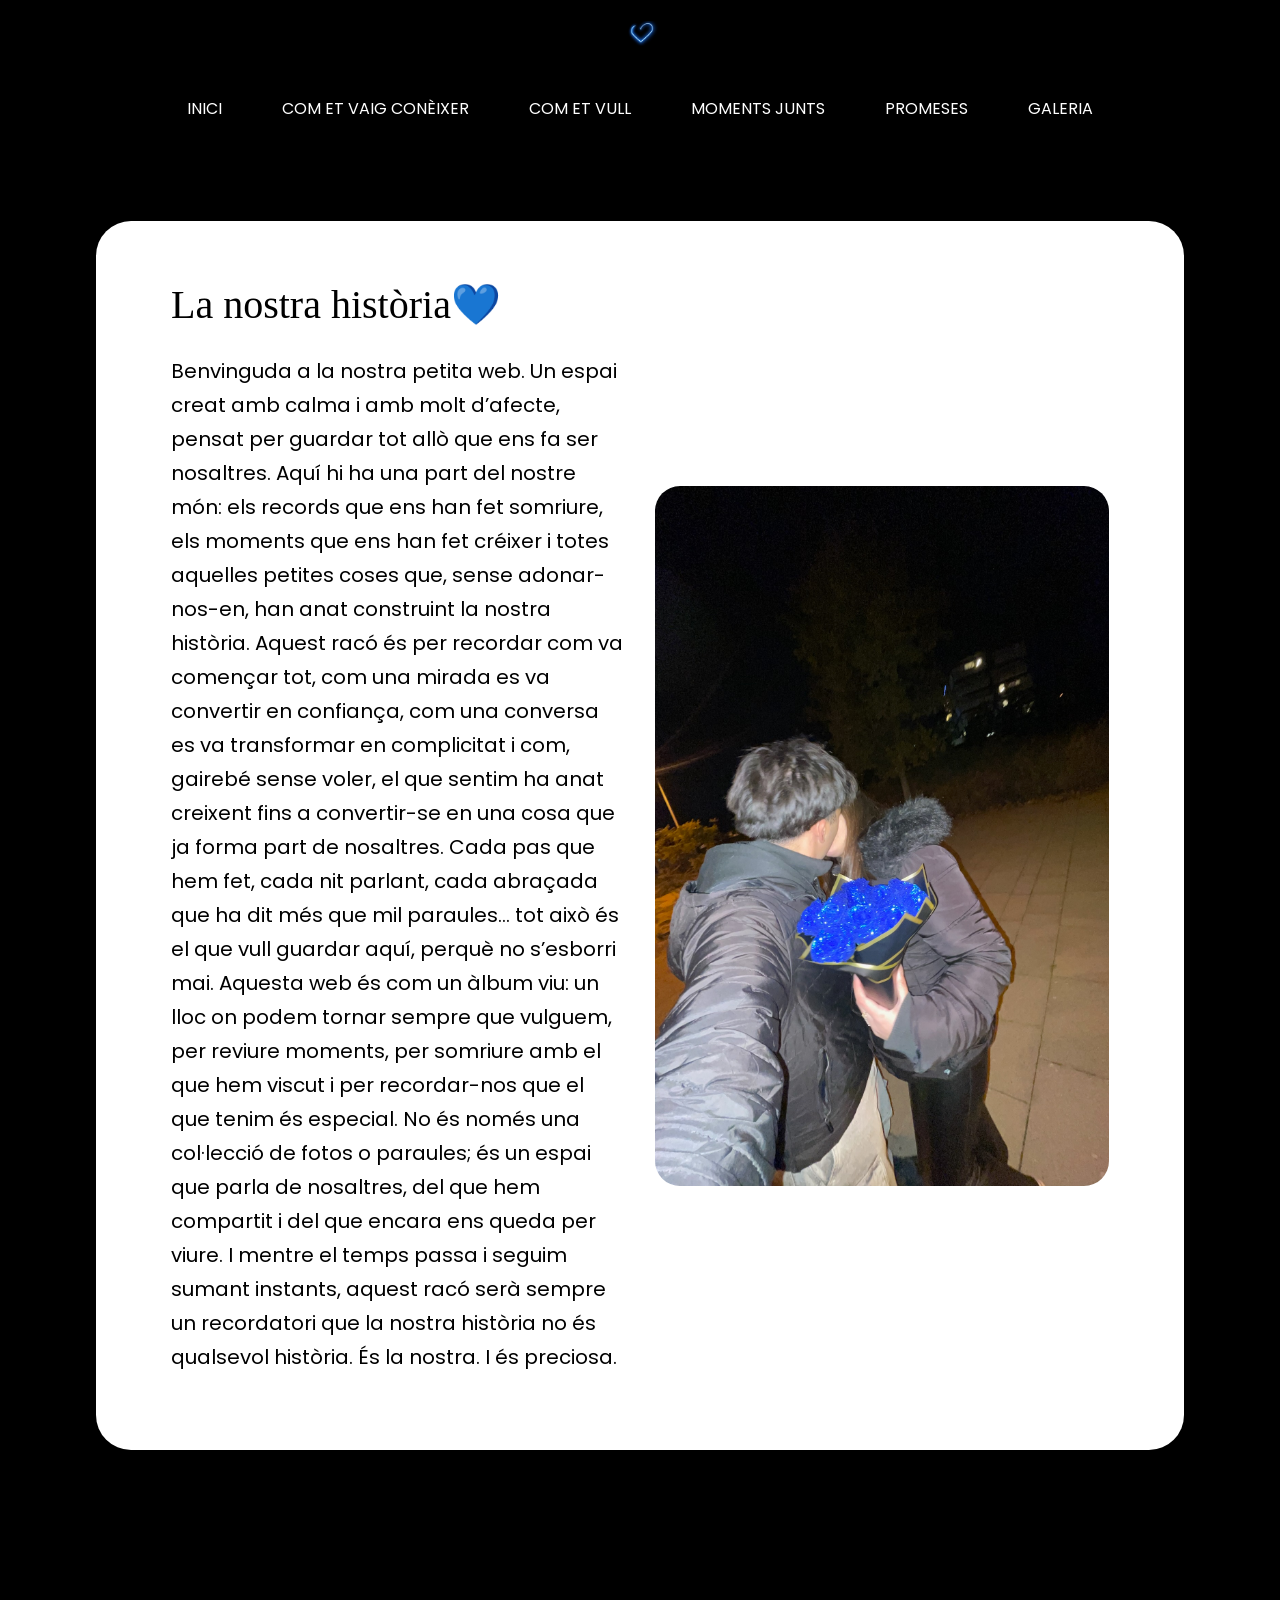
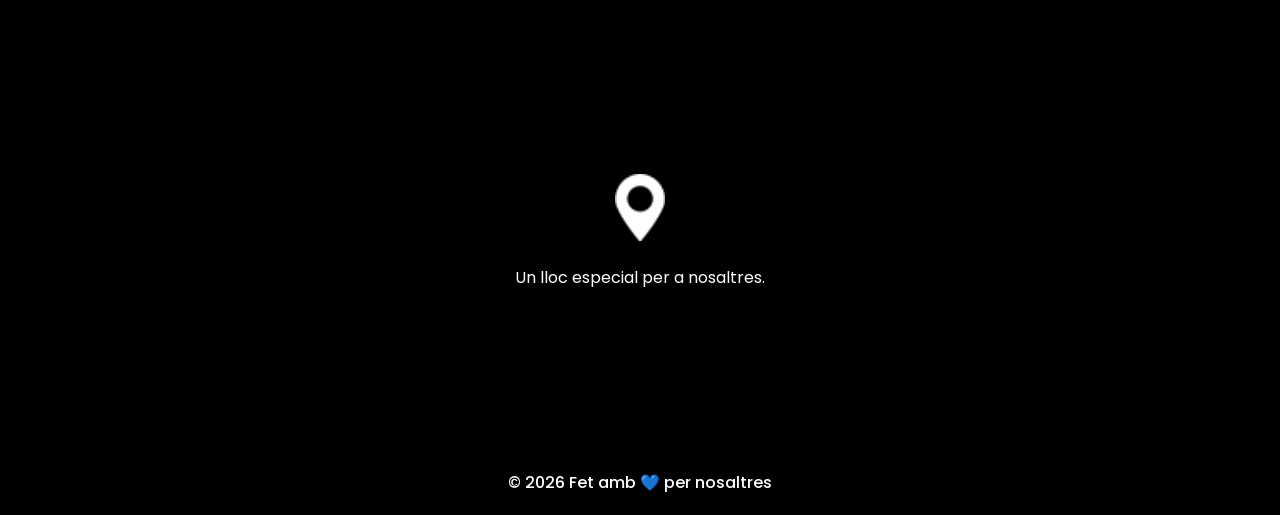
==== index.html @ 7190528f "Add files via upload" ====
<!DOCTYPE html>
<html>

<head>
  <meta charset="utf-8" />
  <meta http-equiv="X-UA-Compatible" content="IE=edge" />
  <meta name="viewport" content="width=device-width, initial-scale=1, shrink-to-fit=no" />

  <title>Nosaltres💙</title>

  <link rel="stylesheet" type="text/css"
    href="https://cdnjs.cloudflare.com/ajax/libs/OwlCarousel2/2.1.3/assets/owl.carousel.min.css" />
  <link rel="stylesheet" type="text/css" href="css/bootstrap.css" />
  <link href="https://fonts.googleapis.com/css?family=Dosis:400,500|Poppins:400,700&display=swap" rel="stylesheet" />
  <link href="css/style.css" rel="stylesheet" />
  <link href="css/responsive.css" rel="stylesheet" />
</head>

<body class="sub_page">
  <div class="hero_area">

    <!-- HEADER -->
    <header class="header_section">
      <div class="container-fluid">
        <nav class="navbar navbar-expand-lg custom_nav-container pt-3">
          <a class="navbar-brand" href="index.html">
            <img src="images/5.webp" alt="" />
            <span>Nosaltres</span>
          </a>

          <button class="navbar-toggler" type="button" data-toggle="collapse" data-target="#navbarSupportedContent">
            <span class="navbar-toggler-icon"></span>
          </button>

          <div class="collapse navbar-collapse" id="navbarSupportedContent">
            <div class="d-flex ml-auto flex-column flex-lg-row align-items-center">
              <ul class="navbar-nav">

                <li class="nav-item active">
                  <a class="nav-link" href="about.html">Inici</a>
                </li>

                <li class="nav-item">
                  <a class="nav-link" href="client.html">Com et vaig conèixer</a>
                </li>

                <li class="nav-item">
                  <a class="nav-link" href="client - copia (2).html">Com et vull</a>
                </li>

                <li class="nav-item">
                  <a class="nav-link" href="client - copia (3).html">Moments junts</a>
                </li>

                <li class="nav-item">
                  <a class="nav-link" href="client - copia (4).html">Promeses</a>
                </li>

                <li class="nav-item">
                  <a class="nav-link" href="client - copia (5).html">Galeria</a>
                </li>

              </ul>
            </div>
          </div>
        </nav>
      </div>
    </header>
    <!-- END HEADER -->

  </div>

  <!-- PÀGINA PRINCIPAL -->
<section class="about_section layout_padding">
  <div class="about_container" 
       style="border-radius:35px; background-color:#ffffff; padding:60px; 
              box-shadow:0 0 25px rgba(0,0,0,0.25); max-width:1500px; margin:auto;">
    
    <div class="container-fluid">
      <div class="row align-items-center">

        <!-- ESQUERRA: Títol + text (MANTINGUT 100% IGUAL) -->
        <div class="col-lg-6">
          <h2 class="custom_heading" style="color:#000000; font-size:40px;">
            La nostra història💙
          </h2>

          <p style="color:#000000; margin-top:25px; font-size:20px; line-height:1.7;">
            Benvinguda a la nostra petita web. Un espai creat amb calma i amb molt d’afecte, pensat per guardar tot allò que ens fa ser nosaltres. Aquí hi ha una part del nostre món: els records que ens han fet somriure, els moments que ens han fet créixer i totes aquelles petites coses que, sense adonar-nos-en, han anat construint la nostra història.

            Aquest racó és per recordar com va començar tot, com una mirada es va convertir en confiança, com una conversa es va transformar en complicitat i com, gairebé sense voler, el que sentim ha anat creixent fins a convertir-se en una cosa que ja forma part de nosaltres. Cada pas que hem fet, cada nit parlant, cada abraçada que ha dit més que mil paraules… tot això és el que vull guardar aquí, perquè no s’esborri mai.

            Aquesta web és com un àlbum viu: un lloc on podem tornar sempre que vulguem, per reviure moments, per somriure amb el que hem viscut i per recordar-nos que el que tenim és especial. No és només una col·lecció de fotos o paraules; és un espai que parla de nosaltres, del que hem compartit i del que encara ens queda per viure.

            I mentre el temps passa i seguim sumant instants, aquest racó serà sempre un recordatori que la nostra història no és qualsevol història. És la nostra. I és preciosa.
          </p>
        </div>

        <!-- DRETA: FOTO GRAN (MANTINGUDA) -->
        <div class="col-lg-6 d-flex justify-content-center">
  <div style="width:100%; height:700px;">
    <img src="images/foto1.HEIC" 
         alt="Foto nostra" 
         style="width:100%; height:100%; object-fit:cover; border-radius:25px;">
  </div>
</div>


      </div>
    </div>
  </div>
</section>


  <!-- END PÀGINA PRINCIPAL -->

  <!-- INFO -->
  <section class="info_section layout_padding">
    <div class="container layout_padding-top layout_padding2-bottom">
      <div class="logo-box">
        <a href="index.html">
          <img src="images/ifo-logo.png" alt="">
        </a>
      </div>

      <div class="info_items">
        <a href="">
          <div class="item">
            <div class="img-box box-1">
              <img src="images/location-white.png" alt="" />
            </div>
            <div class="detail-box">
              <p>Un lloc especial per a nosaltres.</p>
            </div>
          </div>
        </a>


      </div>
    </div>
  </section>
  <!-- END INFO -->

  <!-- FOOTER -->
  <section class="container-fluid footer_section">
    <p>
      &copy; 2026 Fet amb 💙 per nosaltres
    </p>
  </section>

  <script type="text/javascript" src="js/jquery-3.4.1.min.js"></script>
  <script type="text/javascript" src="js/bootstrap.js"></script>
</body>

</html>
---- css/style.css ----
@font-face {
  font-family: "Ethnocentric";
  src: url("../fonts/ethnocentric/ethnocentric rg.ttf") format("ttf");
  font-weight: 400;
}

@font-face {
  font-family: "Ethnocentric";
  src: url("../fonts/ethnocentric/ethnocentric rg it.ttf") format("ttf");
  font-weight: 400;
}

@font-face {
  font-family: "poppins";
  src: url("../fonts/ethnocentric/Poppins-Regular.ttf") format("ttf");
  font-weight: 400;
}

@font-face {
  font-family: "poppins";
  src: url("../fonts/ethnocentric/Poppins-Bold.ttf") format("ttf");
  font-weight: bold;
}

h1,
h2,
h3 {
  font-family: "Ethnocentric";
}

body {
  font-family: "poppins", sans-serif;
  color: #ffffff;
  background-color: #000000;
}


.layout_padding {
  padding: 75px 0;
}

.layout_padding2 {
  padding: 45px 0;
}

.layout_padding2-top {
  padding-top: 45px;
}

.layout_padding2-bottom {
  padding-bottom: 45px;
}

.layout_padding-top {
  padding-top: 75px;
}

.layout_padding-bottom {
  padding-bottom: 75px;
}

.custom_heading {
  position: relative;
}

.custom_heading::before {
  position: absolute;
  content: "";
  left: -45px;
  width: 37px;
  height: 32px;
  background-image: url(../images/herbal.png);
  background-size: cover;
}

/*header section*/
.hero_area {
  height: 98vh;
  background-image: url(../images/hero.jpg);
  background-size: cover;
  background-attachment: fixed;
}

.sub_page .hero_area {
  height: auto;
}

.hero_area.sub_pages {
  height: auto;
}

.header_section .container-fluid {
  padding-right: 25px;
  padding-left: 25px;
}

.header_section .nav_container {
  margin: 0 auto;
}

.custom_nav-container.navbar-expand-lg .navbar-nav .nav-link {
  padding: 10px 30px;
  color: #ffffff;
  text-align: center;
  text-transform: uppercase;
}

a,
a:hover,
a:focus {
  text-decoration: none;
}

a:hover,
a:focus {
  color: initial;
}

.btn,
.btn:focus {
  outline: none !important;
  -webkit-box-shadow: none;
          box-shadow: none;
}

.navbar-brand,
.navbar-brand:hover {
  text-transform: uppercase;
  font-weight: bold;
  font-size: 24px;
  color: #000000;
}

.custom_nav-container .nav_search-btn {
  background-image: url(../images/search-icon.png);
  background-size: 22px;
  background-repeat: no-repeat;
  background-position-y: 7px;
  width: 35px;
  height: 35px;
  padding: 0;
  border: none;
}

.navbar-brand {
  display: -webkit-box;
  display: -ms-flexbox;
  display: flex;
  -webkit-box-align: center;
      -ms-flex-align: center;
          align-items: center;
  -webkit-box-orient: vertical;
  -webkit-box-direction: normal;
      -ms-flex-direction: column;
          flex-direction: column;
  align-items: center;
  margin-right: 0;
}

.navbar-brand img {
  width: 45px;
}

.navbar-brand span {
  font-size: 24px;
  font-weight: 700;
  color: #000000;
  font-family: "Ethnocentric";
}

.custom_nav-container {
  z-index: 99999;
  padding: 15px 0;
  -webkit-box-orient: vertical;
  -webkit-box-direction: normal;
      -ms-flex-direction: column;
          flex-direction: column;
  -webkit-box-align: center;
      -ms-flex-align: center;
          align-items: center;
}

.custom_nav-container .navbar-toggler {
  outline: none;
}

.custom_nav-container .navbar-toggler .navbar-toggler-icon {
  background-image: url(../images/menu.png);
  background-size: 35px;
}

/*end header section*/
.hero_section {
  text-align: center;
  color: #ffffff;
  display: -webkit-box;
  display: -ms-flexbox;
  display: flex;
  -webkit-box-orient: vertical;
  -webkit-box-direction: normal;
      -ms-flex-direction: column;
          flex-direction: column;
  -webkit-box-pack: center;
      -ms-flex-pack: center;
          justify-content: center;
  height: 75%;
}

.hero_section h1 {
  font-size: 85px;
  display: -webkit-box;
  display: -ms-flexbox;
  display: flex;
  -webkit-box-pack: justify;
      -ms-flex-pack: justify;
          justify-content: space-between;
  width: 85%;
  margin: 0 auto;
}

.hero_section .hero_btn-box a {
  display: inline-block;
  padding: 12px 55px;
  background-color: transparent;
  border: 1.5px solid #ffffff;
  color: #ffffff;
  margin-top: 55px;
  text-transform: uppercase;
}

.hero_section .hero_btn-box a:hover {
  background-color: #ffffff;
  color: #00ff00;
}

.sub_page .about_section .about_container {
  margin-top: 0;
}

.about_section .about_container {
  width: 85%;
  margin-left: auto;
  margin-right: auto;
  padding: 75px 45px;
  background-image: url(../images/about.jpg);
  background-size: auto 100%;
  background-color: #fff;
  background-position: center;
  background-repeat: no-repeat;
  margin-top: -150px;
  -webkit-box-shadow: 1px 1px 5px 0px rgba(0, 0, 0, 0.21);
  box-shadow: 1px 1px 5px 0px rgba(0, 0, 0, 0.21);
}

.about_section .about_container .container {
  display: -webkit-box;
  display: -ms-flexbox;
  display: flex;
  -webkit-box-pack: justify;
      -ms-flex-pack: justify;
          justify-content: space-between;
}

.about_section .about_container .container > div {
  width: 46%;
}

.about_section .detail a {
  display: inline-block;
  padding: 14px 35px;
  background-color: transparent;
  border: 1.5px solid #00ff00;
  color: #00ff00;
  color: #3cff3c;
  margin-top: 75%;
}

.about_section .detail a:hover {
  background-color: #00ff00;
  color: #ffffff;
}

.about_section .detail-2 {
  display: -webkit-box;
  display: -ms-flexbox;
  display: flex;
  -webkit-box-orient: vertical;
  -webkit-box-direction: normal;
      -ms-flex-direction: column;
          flex-direction: column;
  -webkit-box-pack: end;
      -ms-flex-pack: end;
          justify-content: flex-end;
}

.product_section .container {
  display: -webkit-box;
  display: -ms-flexbox;
  display: flex;
  -ms-flex-wrap: wrap;
      flex-wrap: wrap;
}

.product_section .img-box {
  margin: 1%;
  display: -webkit-box;
  display: -ms-flexbox;
  display: flex;
}

.product_section .img-box img {
  width: 100%;
}

.product_section .img-box.box-1, .product_section .img-box.box-3 {
  width: 43%;
}

.product_section .img-box.box-2, .product_section .img-box.box-4 {
  width: 53%;
}

.product_section a {
  display: inline-block;
  padding: 14px 35px;
  background-color: transparent;
  border: 1.5px solid #00ff00;
  color: #00ff00;
  color: #3cff3c;
}

.product_section a:hover {
  background-color: #00ff00;
  color: #ffffff;
}

.why_section .why_container .img_box {
  width: 85%;
  margin: 0 auto;
}

.why_section .why_container .img_box img {
  width: 100%;
}

.why_section a {
  display: inline-block;
  padding: 14px 35px;
  background-color: transparent;
  border: 1.5px solid #00ff00;
  color: #00ff00;
  color: #3cff3c;
}

.why_section a:hover {
  background-color: #00ff00;
  color: #ffffff;
}

.contact_section {
  color: #fff;
  background: url(../images/contact-bg.jpg);
  background-size: cover;
  background-repeat: no-repeat;
  background-attachment: fixed;
}

.contact_section h2::before {
  background-image: url(../images/herbal-white.png);
}

.contact_section input {
  width: 100%;
  border: 0;
  height: 50px;
  border-radius: 30px;
  margin: 20px 0;
  padding-left: 25px;
  background-color: #ffffff;
  outline: none;
  color: #101010;
}

.contact_section input::-webkit-input-placeholder {
  color: #131313;
}

.contact_section input:-ms-input-placeholder {
  color: #131313;
}

.contact_section input::-ms-input-placeholder {
  color: #131313;
}

.contact_section input::placeholder {
  color: #131313;
}

.contact_section input.message-box {
  height: 150px;
}

.contact_section button {
  background-color: #e92c06;
  padding: 15px 55px;
  outline: none;
  border: none;
  border-radius: 30px;
  border: 1px solid #e92c06;
  color: #fff;
  font-weight: bold;
}

.contact_section button:hover {
  color: #e92c06;
  background-color: transparent;
}

.client_section .client_container {
  width: 90%;
  margin: 0 auto;
  display: -webkit-box;
  display: -ms-flexbox;
  display: flex;
  -webkit-box-align: center;
      -ms-flex-align: center;
          align-items: center;
}

.client_section .img_box {
  display: -webkit-box;
  display: -ms-flexbox;
  display: flex;
  -webkit-box-align: center;
      -ms-flex-align: center;
          align-items: center;
  -webkit-box-pack: center;
      -ms-flex-pack: center;
          justify-content: center;
  min-width: 225px;
  min-height: 225px;
  border-radius: 100%;
  background: -webkit-gradient(linear, left top, right top, from(#afad04), to(#5da802));
  background: linear-gradient(to right, #afad04, #5da802);
  margin-right: 15px;
}

.client_section .img_box img {
  width: 75%;
}

.client_section .detail_box {
  padding: 25px;
  background: -webkit-gradient(linear, left top, left bottom, from(#afad04), to(#5da802));
  background: linear-gradient(to bottom, #afad04, #5da802);
  color: #ffffff;
  display: -webkit-box;
  display: -ms-flexbox;
  display: flex;
  -webkit-box-align: center;
      -ms-flex-align: center;
          align-items: center;
}

.client_section .detail_box h5 {
  font-weight: bold;
  display: -webkit-box;
  display: -ms-flexbox;
  display: flex;
  -webkit-box-orient: vertical;
  -webkit-box-direction: normal;
      -ms-flex-direction: column;
          flex-direction: column;
  -webkit-box-align: center;
      -ms-flex-align: center;
          align-items: center;
  margin-right: 35px;
}

.client_section .carousel-indicators {
  -webkit-box-pack: end;
      -ms-flex-pack: end;
          justify-content: flex-end;
  width: 90%;
  margin: 0 auto;
  bottom: 30px;
}

.client_section .carousel-indicators li {
  background-color: #0f0f0f;
  margin: 0;
  height: 15px;
  width: 35px;
  opacity: 1;
}

.client_section .carousel-indicators li.active {
  background-color: #46a102;
}

.info_section {
  background-image: url(../images/Captura\ de\ pantalla\ 2026-01-22\ 214716.png);
  background-size: cover;
  background-attachment: fixed;
}

.info_section .logo-box {
  width: 200px;
  margin: 0 auto 75px auto;
}

.info_section .logo-box img {
  width: 100%;
}

.info_items {
  width: 65%;
  margin: 0 auto;
  display: -webkit-box;
  display: -ms-flexbox;
  display: flex;
  -webkit-box-orient: vertical;
  -webkit-box-direction: normal;
      -ms-flex-direction: column;
          flex-direction: column;
  -webkit-box-align: center;
      -ms-flex-align: center;
          align-items: center;
  -webkit-box-pack: justify;
      -ms-flex-pack: justify;
          justify-content: space-between;
}

.info_items .item {
  display: -webkit-box;
  display: -ms-flexbox;
  display: flex;
  -webkit-box-orient: vertical;
  -webkit-box-direction: normal;
      -ms-flex-direction: column;
          flex-direction: column;
  -webkit-box-align: center;
      -ms-flex-align: center;
          align-items: center;
  text-align: center;
  margin-bottom: 25px;
}

.info_items .item .img-box {
  width: 50px;
  border-radius: 100%;
  background-repeat: no-repeat;
  background-position: center;
  margin-bottom: 15px;
}

.info_items .item .img-box img {
  width: 100%;
}

.info_items .item .detail-box {
  margin-top: 10px;
  color: #fff;
}

.info_items {
  position: relative;
}

.info_items a {
  position: relative;
}

/* footer section*/
.footer_section {
  background-color: #000000;
  padding: 20px;
  font-weight: 500;
}

.footer_section p {
  color: #ffffff;
  margin: 0;
  text-align: center;
}

.footer_section a {
  color: #292929;
}

/* end footer section*/
/*# sourceMappingURL=style.css.map */
---- css/responsive.css ----
@media (max-width: 1120px) {
    .hero_area {
        height: auto;
    }

    .hero_btn-box {
        margin-bottom: 150px;
    }


}

@media (max-width: 992px) {
    .custom_nav-container {
        flex-direction: row;
    }
}

@media (max-width: 768px) {
    .about_section .about_container .container {
        flex-direction: column;
    }

    .about_section .about_container {
        width: 90%;
    }

    .about_section .about_container .container>div {
        width: 95%;
    }

    .about_section .detail a {
        margin: 25px auto 35px auto;
    }

    .about_section .detail a {

        background-color: #00ff00;
        color: #ffffff;

    }

    .client_section .client_container {
        width: 100%;
    }

    .client_section .carousel-indicators {
        justify-content: center;
    }
}

@media (max-width: 576px) {
    .hero_section h1 {
        font-size: 58px;
    }

    .product_section .container {
        flex-direction: column;
        align-items: center;
    }

    .product_section .img-box.box-1,
    .product_section .img-box.box-3,
    .product_section .img-box.box-2,
    .product_section .img-box.box-4 {
        width: auto;
        margin: 15px 25px;

    }

    .client_section .client_container {
        flex-direction: column;
    }

    .client_section .img_box {
        margin-bottom: 25px;
    }

    .client_section .detail_box {
        flex-direction: column;
        text-align: center;
    }

    .client_section .detail_box h5 {
        flex-direction: row;
    }

}

@media (max-width: 480px) {
    .hero_section h1 {
        font-size: 36px;
    }
}

@media (max-width: 420px) {}

@media (max-width: 360px) {}

@media (min-width: 1200px) {
    .container {
        max-width: 1170px;
    }
}
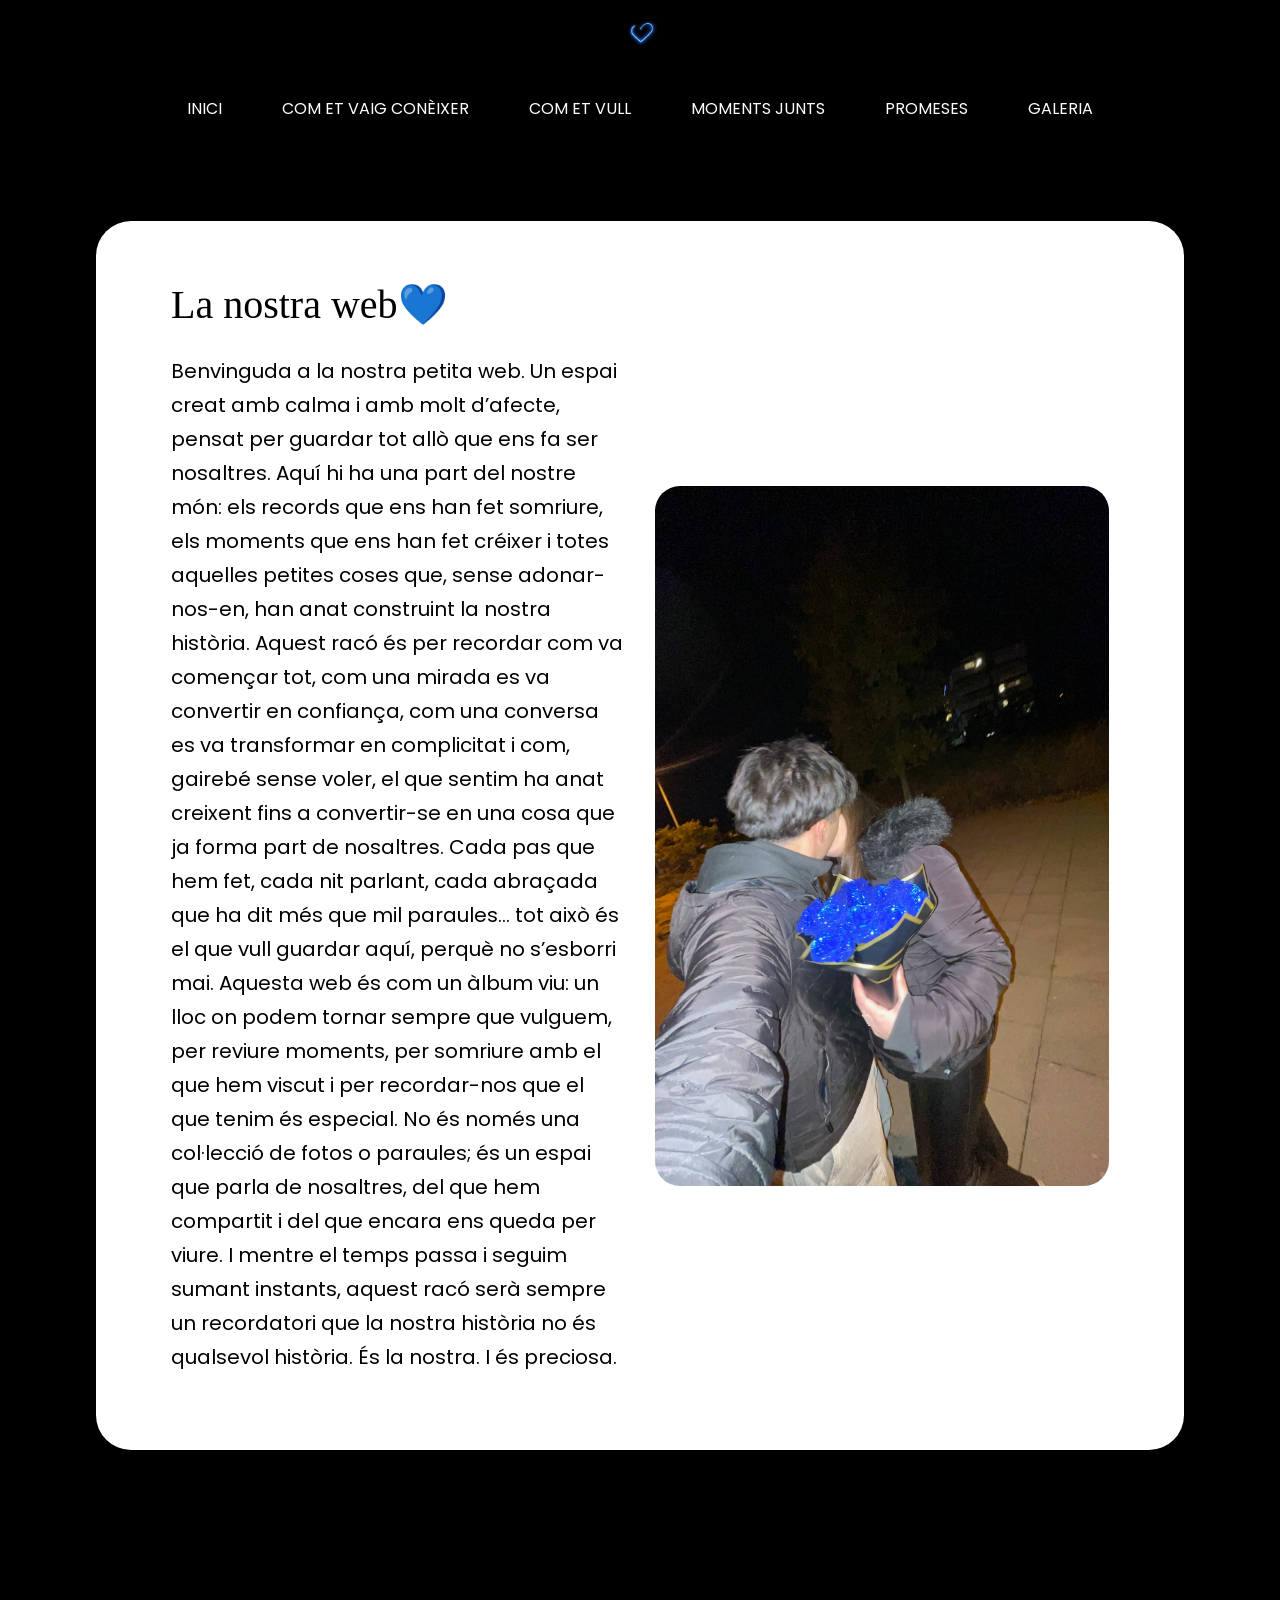
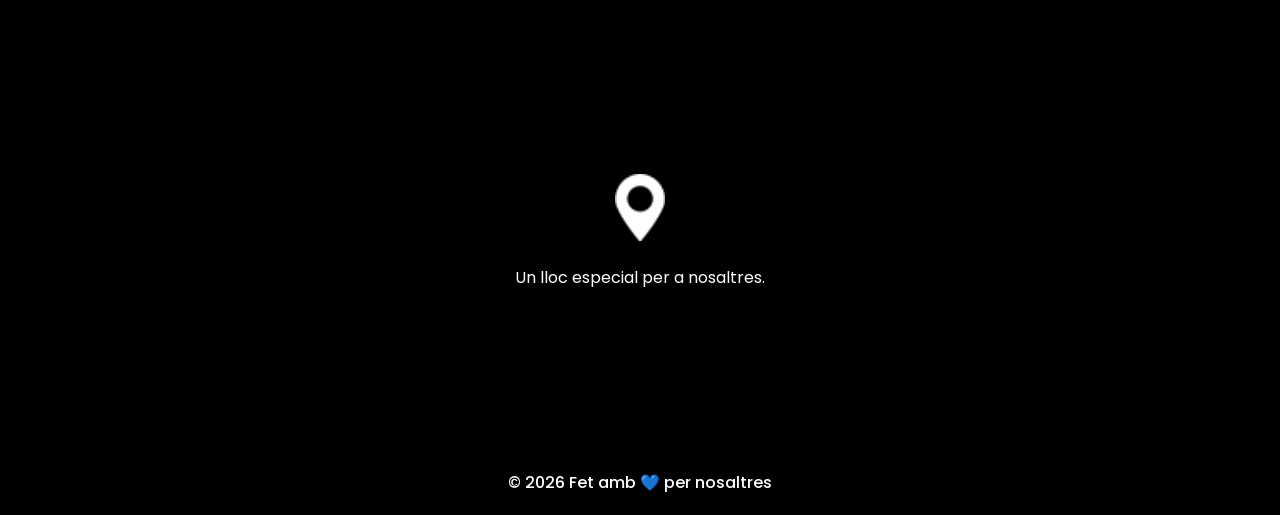
==== commit 027a8342: "Update index.html" ====
--- a/index.html
+++ b/index.html
@@ -82,7 +82,7 @@
         <!-- ESQUERRA: Títol + text (MANTINGUT 100% IGUAL) -->
         <div class="col-lg-6">
           <h2 class="custom_heading" style="color:#000000; font-size:40px;">
-            La nostra història💙
+            La nostra web💙
           </h2>
 
           <p style="color:#000000; margin-top:25px; font-size:20px; line-height:1.7;">
@@ -153,3 +153,4 @@
 </body>
 
 </html>
+
